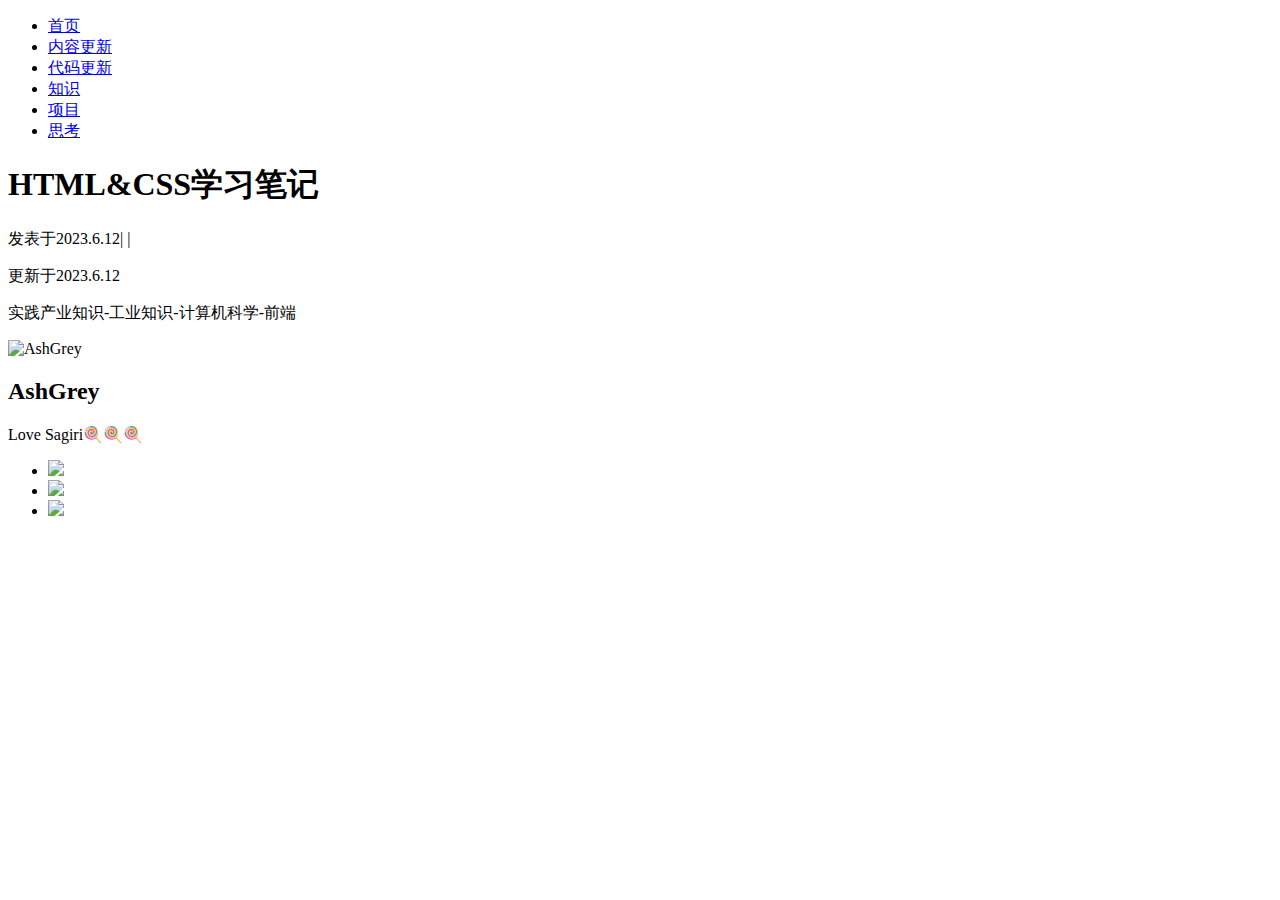
==== Babel/Industry/ManufactureIndustry/ComputerScience/WebFront/HTML&CSS.html @ 81657f35 "git push" ====
<!DOCTYPE html>
<html>
    <head>
        <meta charset="utf-8">
        <title>HTML&CSS学习笔记</title>
        <link rel="stylesheet"
        href="../../../../../Module-Sheets/basicStyle.css">
        <link rel="icon"
        href="../../../../../Module-Images/favicon.ico"
        type="image/x-icon"/>
        <link rel="stylesheet"
        href="../../../../../Module-Sheets/topNavBar.css">
        <link rel="stylesheet"
        href="../../../../../Module-Sheets/markedContent.css">
        <link rel="stylesheet"
        href="../../../../../Module-Sheets/titleContent.css">
        <link rel="stylesheet"
        href="../../../../../Module-Sheets/sideNavBar.css">
        <link rel="stylesheet"
        href="../../../../../Module-Sheets/siteInfo.css">
    </head>
    <body>
        
        <!--顶部导航栏内容-->
        <div class="topNavBar">
            <ul>
                <li class="topNavBarList"><a href="../../../../../index.html">首页</a></li>
                <li class="topNavBarList"><a href="../../../../../ConUpdate/con.html">内容更新</a></li>
                <li class="topNavBarList"><a href="../../../../../CodeUpdate/code.html">代码更新</a></li>
                <li class="topNavBarList"><a href="../../../../../Babel/babel.html">知识</a></li>
                <li class="topNavBarList"><a href="../../../../../Projects/projects.html">项目</a></li>
                <li class="topNavBarList"><a href="../../../../../Thinkings/thinkings.html">思考</a></li>
            </ul>
        </div>

        <!--文章标题与说明-->
        <div class="titleContent">
            <h1>HTML&CSS学习笔记</h1>
        </div>
        <div class="firstRow">
            <object data="../../../../../Module-Images/writeDown.svg" type="image/svg+xml"></object>
            <p>发表于2023.6.12|    |</p>
            <object data="../../../../../Module-Images/update.svg" type="image/svg+xml"></object>
            <p>更新于2023.6.12</p>
        </div>
        <div class="secondRow">
            <object data="../../../../../Module-Images/knowledgeWeb.svg" type="image/svg+xml"></object>
            <p>实践产业知识-工业知识-计算机科学-前端</p>
        </div>

        <!--侧边栏内容-->
        <div class="sideNavBarBox">
            <div class="sideNavBar">
                <div class="selfIntro">
                    <div class="introImage"><img src="../../../../../Module-Images/sagiri.jpg" alt="AshGrey"></div>
                    <div class="introContent">
                        <h2>AshGrey</h2>
                        <p>Love Sagiri🍭🍭🍭</p>
                    </div>
                </div>
            </div>
        </div>

        <!--文章内容生成区域-->
        <div class="contentBox">
            <div class="contentCard">
                <div id="markedContent"></div>
            </div>
        </div>

        <!--网站信息-->
        <div class="siteInfo">
            <ul>
                <li class="infoList" id="hostedSite">
                    <a href="https://vercel.com/dashboard" target="_blank">
                    <img src="../../../../../Module-Images/Hosted-Vercel.svg">
                    </a>
                </li>
                <li class="infoList" id="icpMoe">
                    <a href="https://icp.gov.moe/?keyword=20230312" target="_blank">
                    <img src="../../../../../Module-Images/萌ICP备-20230312.svg">
                    </a>
                </li>
                <li class="infoList" id="sourceSite">
                    <a href="https://github.com/AshGreyG/github.io" target="_blank">
                    <img src="../../../../../Module-Images/Source-Github.svg">
                    </a>
                </li>
            </ul>
        </div>
        <script src="../../../../../Module-Scripts/Marked.min.js"></script>
        <script>
            var xhr = new XMLHttpRequest();
            xhr.open('GET', 'HTML&CSS.md');
            xhr.onload = function() {
                var html = marked.parse(xhr.responseText);
                document.getElementById('markedContent').innerHTML = html;
            };
            xhr.send();
        </script>
        <link rel="stylesheet" href="//cdnjs.cloudflare.com/ajax/libs/highlight.js/11.6.0/styles/default.min.css">
        <script src="//cdnjs.cloudflare.com/ajax/libs/highlight.js/11.6.0/highlight.min.js"></script>
        <script>
            hljs.highlightAll();
        </script>            
    </body>
</html>
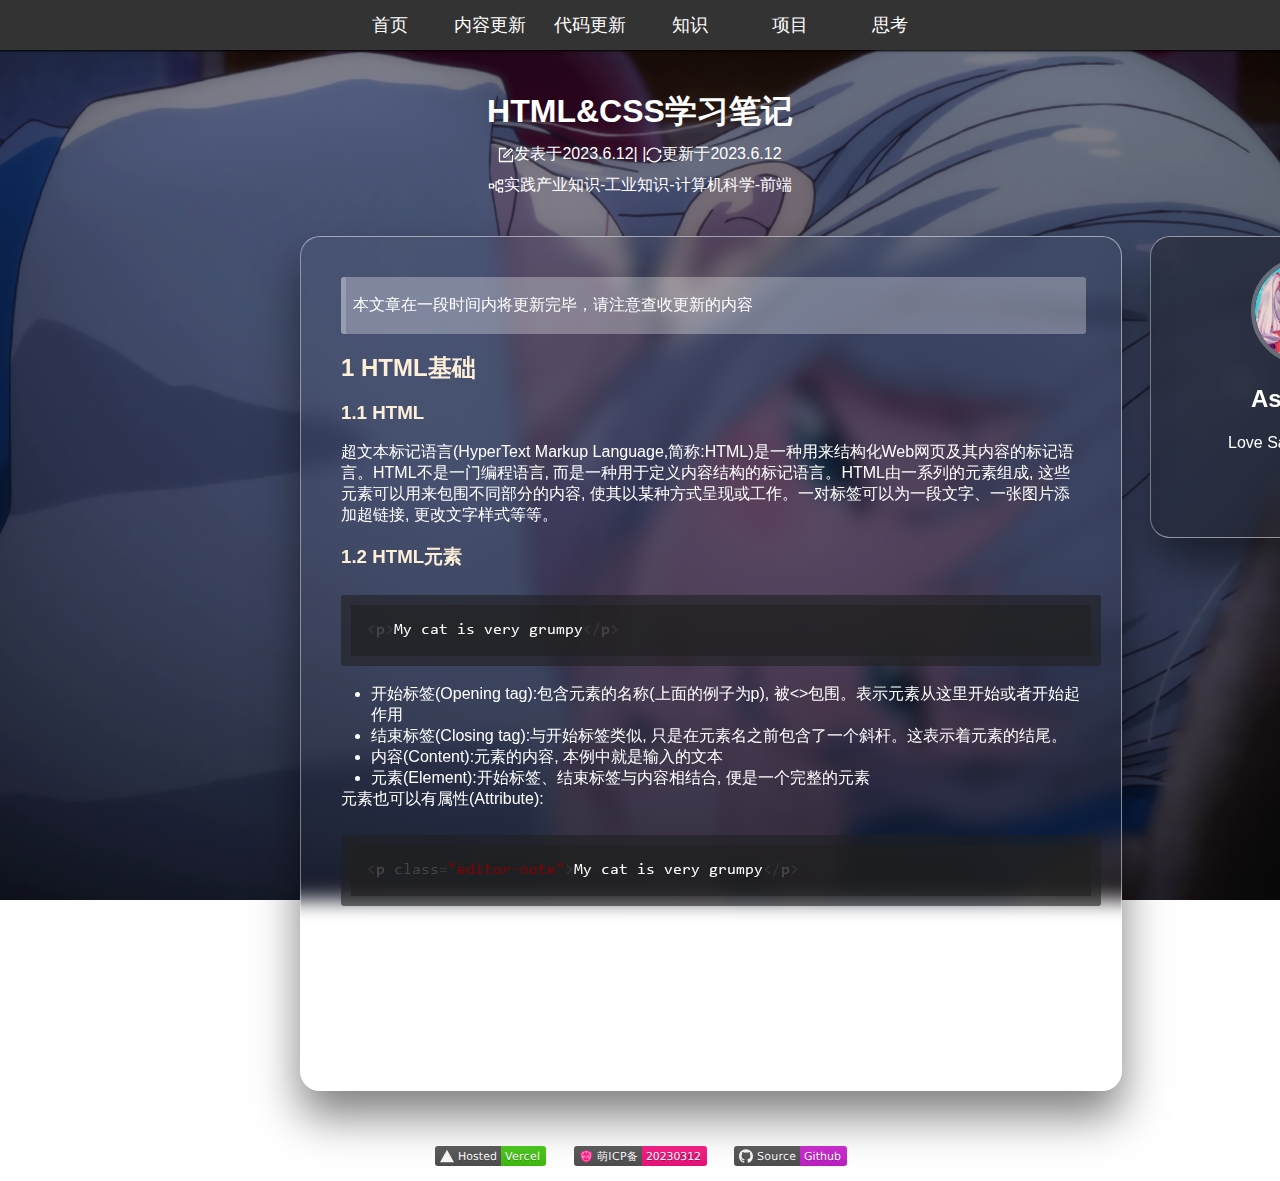
==== commit 70754d06: "Add files via upload" ====
--- a/Babel/Industry/ManufactureIndustry/ComputerScience/WebFront/HTML&CSS.html
+++ b/Babel/Industry/ManufactureIndustry/ComputerScience/WebFront/HTML&CSS.html
@@ -18,6 +18,8 @@
         href="../../../../../Module-Sheets/sideNavBar.css">
         <link rel="stylesheet"
         href="../../../../../Module-Sheets/siteInfo.css">
+        <link rel="stylesheet" 
+        href="../../../../../../Module-Scripts/Highlight/styles/default.min.css">
     </head>
     <body>
         
@@ -98,8 +100,7 @@
             };
             xhr.send();
         </script>
-        <link rel="stylesheet" href="//cdnjs.cloudflare.com/ajax/libs/highlight.js/11.6.0/styles/default.min.css">
-        <script src="//cdnjs.cloudflare.com/ajax/libs/highlight.js/11.6.0/highlight.min.js"></script>
+        <script type="text/javascript" src="../../../../../../Module-Scripts/Highlight/highlight.min.js"></script>
         <script>
             hljs.highlightAll();
         </script>            
--- a/Module-Sheets/basicStyle.css
+++ b/Module-Sheets/basicStyle.css
@@ -0,0 +1,44 @@
+*{
+    margin: 0;
+    padding: 0;
+}
+
+
+body{
+    background-image:url(../Module-Images/nightBackPC.png);
+    background-size: cover;
+    background-attachment: fixed;
+    background-position: center;
+    min-height: 100vh;
+}
+
+@media (max-width: 992px){
+    body{
+        background-image:url(../Module-Images/nightBackPE.png);
+        background-size: cover;
+        background-attachment: fixed;
+        background-position: center;
+        min-height: 100vh;
+    }
+}
+
+
+a:link{
+    color: #fff;
+    text-decoration: none;
+}
+
+a:visited{
+    color: #fff;
+    text-decoration: none;
+}
+
+a:link:hover{
+    color: rgb(255, 239, 216);
+    text-decoration: none;
+}
+
+a:visited:hover{
+    color:rgb(255, 239, 216);
+    text-decoration: none;
+}--- a/Module-Sheets/topNavBar.css
+++ b/Module-Sheets/topNavBar.css
@@ -0,0 +1,88 @@
+/*顶部导航栏样式设置*/
+
+/*使导航栏条与浏览器窗口边缘无间隙*/
+@font-face {
+    font-family: 'LXGW WenKai-Bold';
+    src: url('../Module-Fonts/LXGWWenKai-Bold.ttf') format('truetype');
+}
+
+/*设置导航栏条*/
+.topNavBar{
+    height: 50px;
+    background-color: #333;
+    box-shadow: 0 1px 2px;
+    display: flex;
+    align-items: center;
+    justify-content: center;
+}
+
+/*设置导航栏中元素的样式*/
+.topNavBarList{
+    text-decoration: none !important;
+    list-style: none !important;
+    float: left;
+    width: 100px;
+    line-height: 50px;
+    text-align: center;
+    font-family: 'LXGW WenKai-Bold' , sans-serif;
+    font-size: large;
+}
+
+/*
+
+.topNavBar object#left_1 {
+    min-width: 30px;
+    min-height: 30px;
+    display: none;
+    cursor: pointer;
+    margin-right: 200px;
+}
+
+.topNavBar object#right_1 {
+    min-width: 30px;
+    min-height: 30px;
+    display: none;
+    cursor: pointer;
+    margin-left: 200px;
+}
+
+*/
+
+/*设置导航栏元素超链接的颜色为白色*/
+.topNavBarList a{
+    color: #fff;
+    display: block;
+    text-decoration: none;
+}
+
+/*设置光标悬浮在超链接上方时背景颜色变深*/
+.topNavBarList a:hover{
+    background-color: #222;
+}
+
+/*
+@media (max-width: 992px) {
+    .topNavBar{
+        height: 50px;
+        background-color: #333;
+        box-shadow: 0 1px 2px;
+        display: flex;
+        align-items: center;
+        justify-content: center;
+    }
+
+    .topNavBarList{
+        display: none;
+    }
+
+    .topNavBar object#left_1,object#right_1{
+        display: flex;
+    }
+    .topNavBar object#right_1,object#left_1{
+        display: flex;
+    }
+}
+*/
+
+
+
--- a/Module-Sheets/markedContent.css
+++ b/Module-Sheets/markedContent.css
@@ -0,0 +1,98 @@
+@font-face {
+    font-family: 'LXGWWenKai-Bold';
+    src: url('../Module-Fonts/LXGWWenKai-Bold.ttf') format('truetype');
+}
+
+@font-face {
+    font-family: 'consola';
+    src: url('../Module-Fonts/consola.ttf') format('truetype');
+}
+
+.contentBox {
+    display: flex;
+    position: relative;
+    border-radius: 20px;
+    transform-style: preserve-3d;
+}
+
+.contentBox .contentCard{
+    margin-top: 40px;
+    margin-left: 300px;
+    margin-right: 20px;
+    margin-bottom: 40px;
+    display: flex;
+    position: relative;
+    background: rgba(255,255,255,0.01);
+    width: 820px;
+    min-height: 400px;
+    backdrop-filter: blur(10px);
+    border: 1px solid rgba(255,255,255,0.5);
+    border-top: 1px solid rgba(255,255,255,0.5);
+    border-left: 1px solid rgba(255,255,255,0.4);
+    border-radius: 20px;
+    box-shadow: 0 25px 45px rgba(0,0,0,0.5);
+}
+
+div#markedContent{
+    float: left;
+    color: #fff;
+    margin: 40px;
+    position: relative;
+    font-family: 'LXGWWenKai-Bold', sans-serif;
+}
+
+.itemContent{
+    float: left;
+    position: relative;
+    margin: 40px;
+}
+
+div#markedContent blockquote{
+    display: block;
+    width: 100%;
+    white-space: pre-wrap;
+    word-break: break-word;
+    border-left: 5px solid rgba(255,255,255,0.2);
+    background: rgba(255,255,255,0.3);
+    border-radius: 3px;
+}
+
+div#markedContent blockquote>p{
+    margin-left: 7px;
+}
+
+div#markedContent li{
+    margin-left: 30px;
+}
+
+.markedContent h1,h2,h3,h4,h5,h6{
+    color: rgb(255, 239, 216);
+}
+
+/*代码块语法高亮与字体设置*/
+
+div#markedContent pre{
+    background: rgba(32, 32, 32, 0.6);
+    display: block;
+    white-space: pre-wrap;
+    word-break: break-word;
+    border-radius: 3px;
+    width: 100%;
+    margin-top: 7px;
+    padding: 10px;
+}
+
+div#markedContent code{
+    font-family: 'consola', sans-serif;
+}
+
+div#markedContent table th{
+    border-bottom: 2px solid;
+    padding: 4px;
+}
+
+div#markedContent table td{
+    border-bottom: 1px solid;
+    padding: 4px;
+}
+
--- a/Module-Sheets/titleContent.css
+++ b/Module-Sheets/titleContent.css
@@ -0,0 +1,36 @@
+@font-face {
+    font-family: 'LXGWWenKai-Bold';
+    src: url('../Module-Fonts/LXGWWenKai-Bold.ttf') format('truetype');
+}
+
+.titleContent{
+    margin-top: 40px;
+    color: #fff;
+    display: flex;
+    font-family: 'LXGWWenKai-Bold', sans-serif;
+    justify-content: center;
+}
+
+.firstRow{
+    margin-top: 10px;
+    color: #fff;
+    display: flex;
+    font-family: 'LXGWWenKai-Bold', sans-serif;
+    font-size: medium;
+    justify-content: center;
+}
+
+.secondRow{
+    margin-top: 10px;
+    color: #fff;
+    display: flex;
+    font-family: 'LXGWWenKai-Bold', sans-serif;
+    font-size: medium;
+    justify-content: center;
+}
+
+object{
+    margin-top: 3px;
+    max-height: 16px;
+    max-height: 16px;
+}--- a/Module-Sheets/sideNavBar.css
+++ b/Module-Sheets/sideNavBar.css
@@ -0,0 +1,62 @@
+@font-face {
+    font-family: 'LXGWWenKai-Bold';
+    src: url('../Module-Fonts/LXGWWenKai-Bold.ttf') format('truetype');
+}
+
+.sideNavBarBox{
+    display: flex;
+    position: fixed;
+    border-radius: 20px;
+    transform-style: preserve-3d;
+}
+
+.sideNavBarBox .sideNavBar{      
+    margin-top: 40px;
+    margin-left: 1150px;
+    margin-right: 20px;
+    margin-bottom: 40px;
+    display: flex;
+    position: fixed;
+    background: rgba(17, 17, 17, 0.381);
+    width: 300px;
+    min-height: 300px;
+    backdrop-filter: blur(10px);
+    border: 1px solid rgba(255,255,255,0.5);
+    border-top: 1px solid rgba(255,255,255,0.5);
+    border-left: 1px solid rgba(255,255,255,0.4);
+    border-radius: 20px;
+    box-shadow: 0 25px 45px rgba(0,0,0,0.5);
+}
+
+.introImage{
+    margin-top: 20px;
+    margin-left: 100px;
+    margin-right: 100px;
+    width: 100px;
+    height: 100px;
+    border-radius: 50%;
+    border: 4px solid rgba(255,255,255,0.3);
+    overflow: hidden;
+}
+
+.introImage img{
+    width: 100%;
+    height: 100%;
+    border-radius: 50%;
+}
+
+.introContent h2{
+    margin-top: 20px;
+    margin-left: 100px;
+    margin-right: 100px;
+    font-family: 'LXGWWenKai-Bold', sans-serif;
+    color: #fff;
+}
+
+.introContent p{
+    margin-top: 20px;
+    margin-left: 77px;
+    margin-right: 77px;
+    font-family: 'LXGWWenKai-Bold', sans-serif;
+    color: #fff;
+}--- a/Module-Sheets/siteInfo.css
+++ b/Module-Sheets/siteInfo.css
@@ -0,0 +1,44 @@
+@font-face {
+    font-family: 'LXGW WenKai-Bold';
+    src: url('../Module-Fonts/LXGWWenKai-Bold.ttf') format('truetype');
+}
+
+
+.siteInfo{
+    height: 50px;
+    background-color: transparent;
+    display: flex;
+    align-items: center;
+    justify-content: center;
+}
+
+.infoList{
+    float: left;
+    text-decoration: none;
+    list-style: none;
+    height: 25px;
+    width: 150px;
+    font-family: 'LXGW WenKai-Bold' , sans-serif;
+    font-size: 3px;
+    color: #fff;
+    background-color: transparent;
+    border-radius: 2px;
+    display: flex;
+    align-items: center;
+    justify-content: center;
+}
+
+
+.infoList > a{
+    text-decoration: none;
+    overflow-wrap: break-word;
+    background-color: transparent;
+}
+
+.infoList > a:link:hover{
+    color: #fff;
+}
+
+.infoList > a:visited:hover{
+    color: #fff;
+}--- a/Module-Scripts/Highlight/styles/default.min.css
+++ b/Module-Scripts/Highlight/styles/default.min.css
@@ -0,0 +1,9 @@
+/*!
+  Theme: Default
+  Description: Original highlight.js style
+  Author: (c) Ivan Sagalaev <maniac@softwaremaniacs.org>
+  Maintainer: @highlightjs/core-team
+  Website: https://highlightjs.org/
+  License: see project LICENSE
+  Touched: 2021
+*/pre code.hljs{display:block;overflow-x:auto;padding:1em}code.hljs{padding:3px 5px}.hljs{background:rgba(32, 32, 32, 0.6);color:#fff}.hljs-comment{color:#2f7a21}.hljs-punctuation,.hljs-tag{color:#444a}.hljs-tag .hljs-attr,.hljs-tag .hljs-name{color:#444}.hljs-attribute,.hljs-doctag,.hljs-keyword,.hljs-meta .hljs-keyword,.hljs-name,.hljs-selector-tag{font-weight:700}.hljs-deletion,.hljs-number,.hljs-quote,.hljs-selector-class,.hljs-selector-id,.hljs-string,.hljs-template-tag,.hljs-type{color:#800}.hljs-section,.hljs-title{color:#800;font-weight:700}.hljs-link,.hljs-operator,.hljs-regexp,.hljs-selector-attr,.hljs-selector-pseudo,.hljs-symbol,.hljs-template-variable,.hljs-variable{color:#ab5656}.hljs-literal{color:#695}.hljs-addition,.hljs-built_in,.hljs-bullet,.hljs-code{color:#397300}.hljs-meta{color:#1f7199}.hljs-meta .hljs-string{color:#38a}.hljs-emphasis{font-style:italic}.hljs-strong{font-weight:700}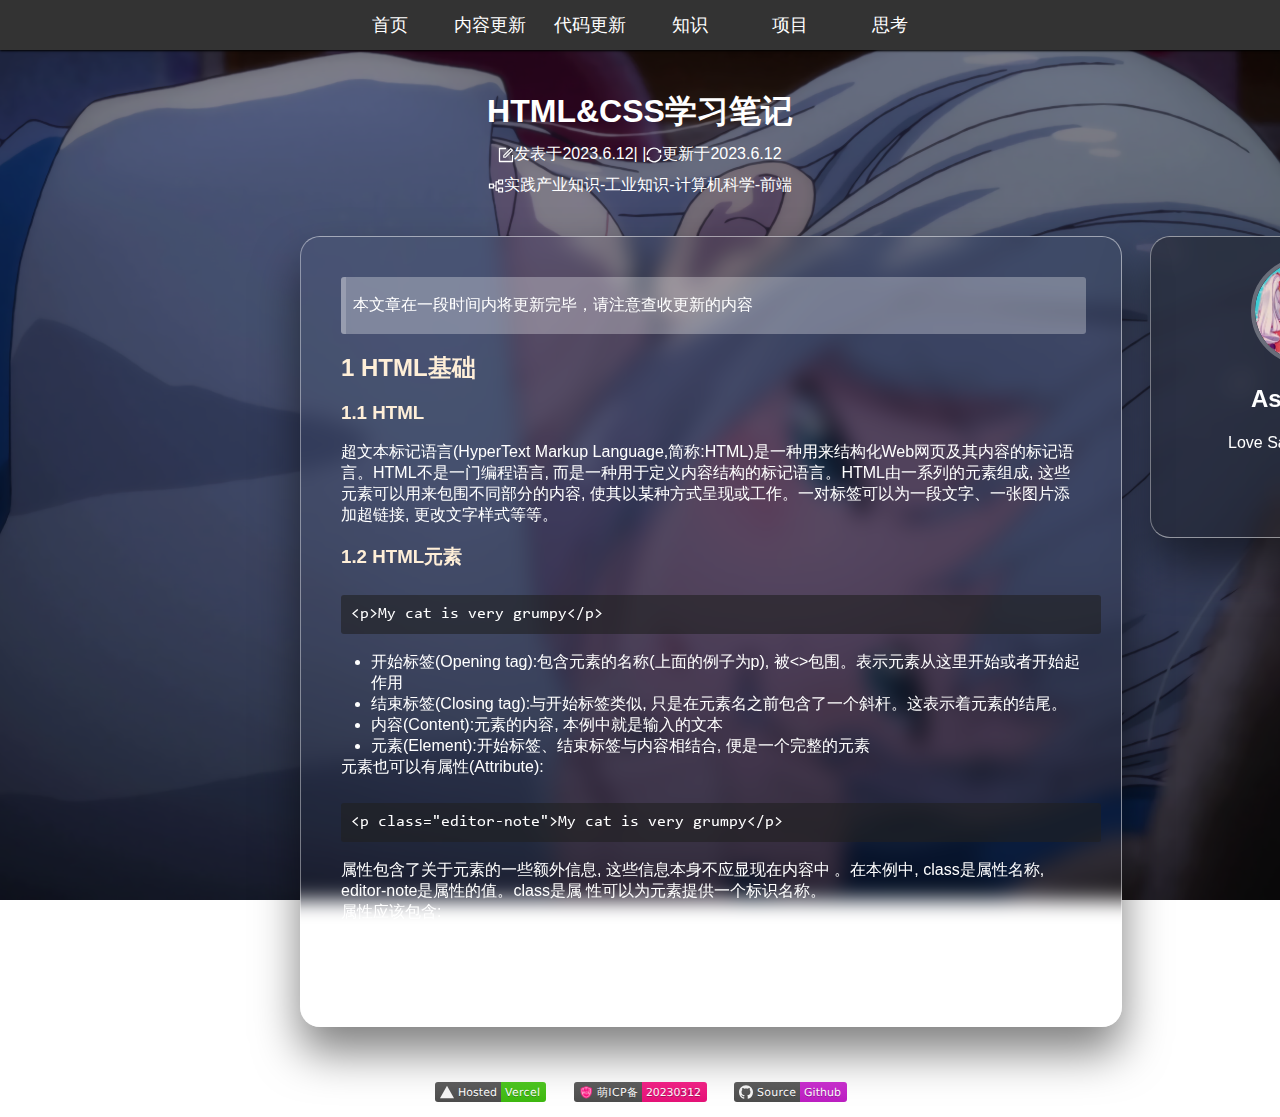
==== commit 6c746430: "Add files via upload" ====
--- a/Babel/Industry/ManufactureIndustry/ComputerScience/WebFront/HTML&CSS.html
+++ b/Babel/Industry/ManufactureIndustry/ComputerScience/WebFront/HTML&CSS.html
@@ -20,6 +20,10 @@
         href="../../../../../Module-Sheets/siteInfo.css">
         <link rel="stylesheet" 
         href="../../../../../../Module-Scripts/Highlight/styles/default.min.css">
+        <script src="../../../../../../Module-Scripts/Highlight/highlight.min.js"></script>
+        <script>
+            hljs.highlightAll();
+        </script>
     </head>
     <body>
         
@@ -99,10 +103,6 @@
                 document.getElementById('markedContent').innerHTML = html;
             };
             xhr.send();
-        </script>
-        <script type="text/javascript" src="../../../../../../Module-Scripts/Highlight/highlight.min.js"></script>
-        <script>
-            hljs.highlightAll();
         </script>            
     </body>
 </html>
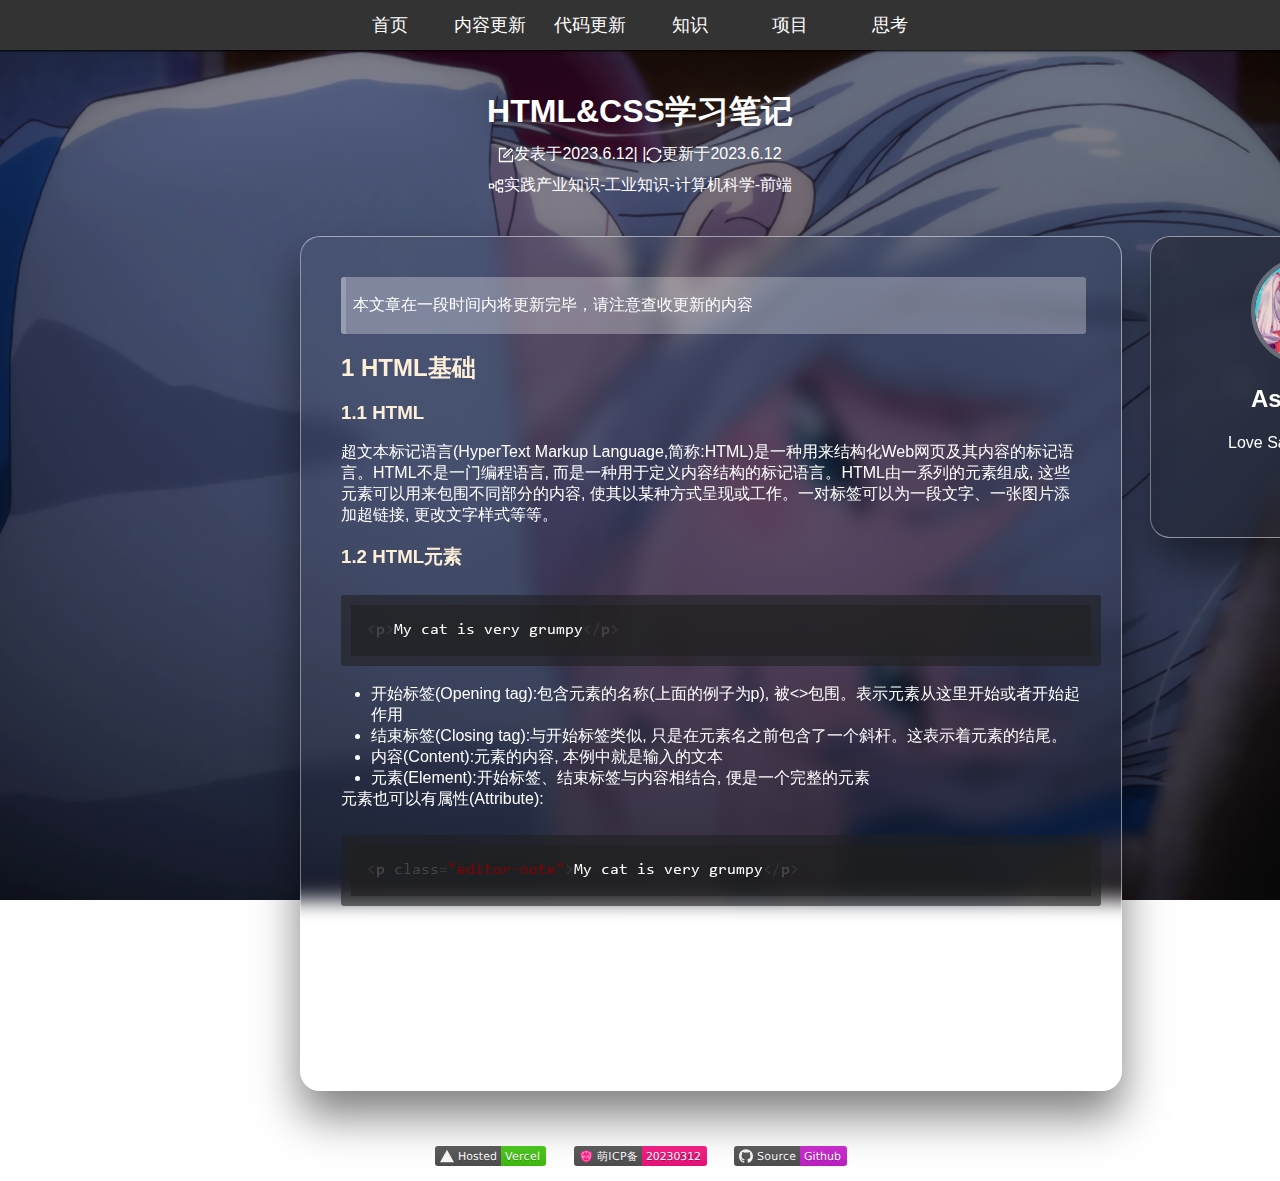
==== commit 7e0e6e62: "Add files via upload" ====
--- a/Babel/Industry/ManufactureIndustry/ComputerScience/WebFront/HTML&CSS.html
+++ b/Babel/Industry/ManufactureIndustry/ComputerScience/WebFront/HTML&CSS.html
@@ -20,10 +20,6 @@
         href="../../../../../Module-Sheets/siteInfo.css">
         <link rel="stylesheet" 
         href="../../../../../../Module-Scripts/Highlight/styles/default.min.css">
-        <script src="../../../../../../Module-Scripts/Highlight/highlight.min.js"></script>
-        <script>
-            hljs.highlightAll();
-        </script>
     </head>
     <body>
         
@@ -103,6 +99,10 @@
                 document.getElementById('markedContent').innerHTML = html;
             };
             xhr.send();
-        </script>            
+        </script>  
+        <script src="../../../../../../Module-Scripts/Highlight/highlight.min.js"></script>
+        <script>
+            hljs.highlightAll();
+        </script>          
     </body>
 </html>
